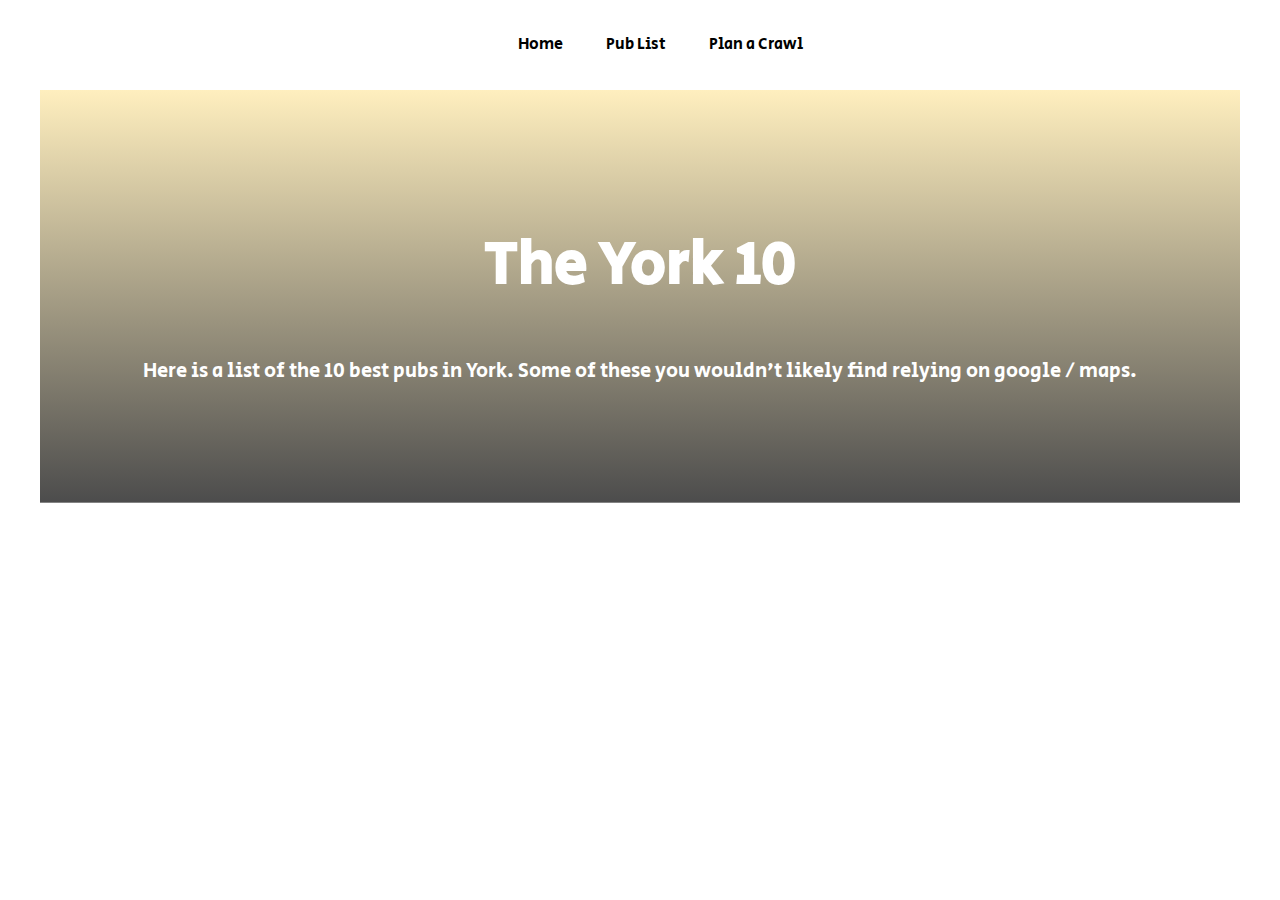
==== top-ten.html @ 05ddf8ec "changes" ====
<!DOCTYPE html>
<html>
    <head>
        <meta charset="utf-8">
        <title>york-top-10</title>
        <meta name="description" content="">
        <meta name="viewport" content="width=device-width, initial-scale=1">
        <link rel="stylesheet"  href="assets/css/normalise.css">
        <link rel="stylesheet" href="assets/css/main.css">
        <link href="https://fonts.googleapis.com/css2?family=Secular+One&display=swap" rel="stylesheet">
    </head>
    <body>
        <header class="index-header">
            <nav class="index-nav-links">
                <ul>
                    <li><a href="index.html">Home</a></li>
                    <li><a href="">Pub List</a></li>
                    <li><a href="">Plan a Crawl</a></li>
                </ul>
            </nav>
        </header>
        <main class="top-10-container">
            <section class="intro-image">
                <h1>The York 10</h1>
                <p>Here is a list of the 10 best pubs in York. Some of these you wouldn't likely
                    find relying on google / maps.
                </p>
            </section>
        </main>
    </body>
</html>
---- assets/css/normalise.css ----
/*! normalize.css v8.0.1 | MIT License | github.com/necolas/normalize.css */

/* Document
   ========================================================================== */

/**
 * 1. Correct the line height in all browsers.
 * 2. Prevent adjustments of font size after orientation changes in iOS.
 */

 html {
    line-height: 1.15; /* 1 */
    -webkit-text-size-adjust: 100%; /* 2 */
  }
  
  /* Sections
     ========================================================================== */
  
  /**
   * Remove the margin in all browsers.
   */
  
  body {
    margin: 0;
  }
  
  /**
   * Render the `main` element consistently in IE.
   */
  
  main {
    display: block;
  }
  
  /**
   * Correct the font size and margin on `h1` elements within `section` and
   * `article` contexts in Chrome, Firefox, and Safari.
   */
  
  h1 {
    font-size: 2em;
    margin: 0.67em 0;
  }
  
  /* Grouping content
     ========================================================================== */
  
  /**
   * 1. Add the correct box sizing in Firefox.
   * 2. Show the overflow in Edge and IE.
   */
  
  hr {
    box-sizing: content-box; /* 1 */
    height: 0; /* 1 */
    overflow: visible; /* 2 */
  }
  
  /**
   * 1. Correct the inheritance and scaling of font size in all browsers.
   * 2. Correct the odd `em` font sizing in all browsers.
   */
  
  pre {
    font-family: monospace, monospace; /* 1 */
    font-size: 1em; /* 2 */
  }
  
  /* Text-level semantics
     ========================================================================== */
  
  /**
   * Remove the gray background on active links in IE 10.
   */
  
  a {
    background-color: transparent;
  }
  
  /**
   * 1. Remove the bottom border in Chrome 57-
   * 2. Add the correct text decoration in Chrome, Edge, IE, Opera, and Safari.
   */
  
  abbr[title] {
    border-bottom: none; /* 1 */
    text-decoration: underline; /* 2 */
    text-decoration: underline dotted; /* 2 */
  }
  
  /**
   * Add the correct font weight in Chrome, Edge, and Safari.
   */
  
  b,
  strong {
    font-weight: bolder;
  }
  
  /**
   * 1. Correct the inheritance and scaling of font size in all browsers.
   * 2. Correct the odd `em` font sizing in all browsers.
   */
  
  code,
  kbd,
  samp {
    font-family: monospace, monospace; /* 1 */
    font-size: 1em; /* 2 */
  }
  
  /**
   * Add the correct font size in all browsers.
   */
  
  small {
    font-size: 80%;
  }
  
  /**
   * Prevent `sub` and `sup` elements from affecting the line height in
   * all browsers.
   */
  
  sub,
  sup {
    font-size: 75%;
    line-height: 0;
    position: relative;
    vertical-align: baseline;
  }
  
  sub {
    bottom: -0.25em;
  }
  
  sup {
    top: -0.5em;
  }
  
  /* Embedded content
     ========================================================================== */
  
  /**
   * Remove the border on images inside links in IE 10.
   */
  
  img {
    border-style: none;
  }
  
  /* Forms
     ========================================================================== */
  
  /**
   * 1. Change the font styles in all browsers.
   * 2. Remove the margin in Firefox and Safari.
   */
  
  button,
  input,
  optgroup,
  select,
  textarea {
    font-family: inherit; /* 1 */
    font-size: 100%; /* 1 */
    line-height: 1.15; /* 1 */
    margin: 0; /* 2 */
  }
  
  /**
   * Show the overflow in IE.
   * 1. Show the overflow in Edge.
   */
  
  button,
  input { /* 1 */
    overflow: visible;
  }
  
  /**
   * Remove the inheritance of text transform in Edge, Firefox, and IE.
   * 1. Remove the inheritance of text transform in Firefox.
   */
  
  button,
  select { /* 1 */
    text-transform: none;
  }
  
  /**
   * Correct the inability to style clickable types in iOS and Safari.
   */
  
  button,
  [type="button"],
  [type="reset"],
  [type="submit"] {
    -webkit-appearance: button;
  }
  
  /**
   * Remove the inner border and padding in Firefox.
   */
  
  button::-moz-focus-inner,
  [type="button"]::-moz-focus-inner,
  [type="reset"]::-moz-focus-inner,
  [type="submit"]::-moz-focus-inner {
    border-style: none;
    padding: 0;
  }
  
  /**
   * Restore the focus styles unset by the previous rule.
   */
  
  button:-moz-focusring,
  [type="button"]:-moz-focusring,
  [type="reset"]:-moz-focusring,
  [type="submit"]:-moz-focusring {
    outline: 1px dotted ButtonText;
  }
  
  /**
   * Correct the padding in Firefox.
   */
  
  fieldset {
    padding: 0.35em 0.75em 0.625em;
  }
  
  /**
   * 1. Correct the text wrapping in Edge and IE.
   * 2. Correct the color inheritance from `fieldset` elements in IE.
   * 3. Remove the padding so developers are not caught out when they zero out
   *    `fieldset` elements in all browsers.
   */
  
  legend {
    box-sizing: border-box; /* 1 */
    color: inherit; /* 2 */
    display: table; /* 1 */
    max-width: 100%; /* 1 */
    padding: 0; /* 3 */
    white-space: normal; /* 1 */
  }
  
  /**
   * Add the correct vertical alignment in Chrome, Firefox, and Opera.
   */
  
  progress {
    vertical-align: baseline;
  }
  
  /**
   * Remove the default vertical scrollbar in IE 10+.
   */
  
  textarea {
    overflow: auto;
  }
  
  /**
   * 1. Add the correct box sizing in IE 10.
   * 2. Remove the padding in IE 10.
   */
  
  [type="checkbox"],
  [type="radio"] {
    box-sizing: border-box; /* 1 */
    padding: 0; /* 2 */
  }
  
  /**
   * Correct the cursor style of increment and decrement buttons in Chrome.
   */
  
  [type="number"]::-webkit-inner-spin-button,
  [type="number"]::-webkit-outer-spin-button {
    height: auto;
  }
  
  /**
   * 1. Correct the odd appearance in Chrome and Safari.
   * 2. Correct the outline style in Safari.
   */
  
  [type="search"] {
    -webkit-appearance: textfield; /* 1 */
    outline-offset: -2px; /* 2 */
  }
  
  /**
   * Remove the inner padding in Chrome and Safari on macOS.
   */
  
  [type="search"]::-webkit-search-decoration {
    -webkit-appearance: none;
  }
  
  /**
   * 1. Correct the inability to style clickable types in iOS and Safari.
   * 2. Change font properties to `inherit` in Safari.
   */
  
  ::-webkit-file-upload-button {
    -webkit-appearance: button; /* 1 */
    font: inherit; /* 2 */
  }
  
  /* Interactive
     ========================================================================== */
  
  /*
   * Add the correct display in Edge, IE 10+, and Firefox.
   */
  
  details {
    display: block;
  }
  
  /*
   * Add the correct display in all browsers.
   */
  
  summary {
    display: list-item;
  }
  
  /* Misc
     ========================================================================== */
  
  /**
   * Add the correct display in IE 10+.
   */
  
  template {
    display: none;
  }
  
  /**
   * Add the correct display in IE 10.
   */
  
  [hidden] {
    display: none;
  }
---- assets/css/main.css ----
*,
*:before,
*:after {
    box-sizing: border-box;
}

body{
    font-family: "Secular One";
    font-size: 1.6rem;
    scroll-behavior: smooth;
}

html{
    font-size: 62.5%;
}

.index-header {
    width: 100%;
}

.index-nav-links {

}

.index-nav-links ul {
    text-align: center;
}

.index-nav-links ul li {
    list-style: none;
    display: inline-block;
    padding: 20px;
}

.index-nav-links ul li a {
    text-decoration: none;
    color: black;
}

.index-header ul li a:hover {
    text-decoration: underline;
}

.container{
    width: 100%;
    max-width: 1200px;
    margin: 0 auto;
    background-color: white;
}

.york-image{
    background-image: linear-gradient(rgba(0, 0, 0, 0.7), rgba(0, 0, 0, 0.7)),url("https://content.r9cdn.net/rimg/dimg/ac/cb/44365eb3-city-14673-1779551dd75.jpg?crop=true&width=1020&height=498");   
    width: 100%;
    margin: auto;
    padding: 100px 20px;
    background-position: center;
    background-size: cover;
    position: relative;
    display: flex;
    flex-direction: column;
    justify-content: center;
}

.york-image h1 {
    text-align: center;
    color: white;
    font-size: 60px;
    margin-bottom: 30px;
}

.york-image p {
    text-align: center;
    color: white;   
    margin: 0;
}

.content {
    padding: 50px 20px;
    display: flex;
    flex-direction: column;
    width: 100%;
    background-color: #DCDCDC;
}

.bistros, 
.bars {
    justify-content: center;
    display: flex;
    flex-direction: column;
}

.bistros-title,
.bars-title {
    text-align: center;
    font-size: 30px;
}

.pub-image{
    width: 100%;
    aspect-ratio: 16/9;
    border-radius: 2px;
}

.pub-title a{
    display: block;
    color: black;
    text-decoration: none;
    text-align: center;
    font-size: 16px;
    font-weight: 300;
}

.pub-title a:hover{
    text-decoration: underline;
    transition-duration: 0,5s;
}

.view-all-pubs {
    color: black;
    margin: 20px auto;
}

.view-all-pubs:hover{
    color: grey;
    transition-duration: 0.4s;
}

#about-container{
    width: 100%;
    max-width: 1200px;
    margin: 0 auto;
    background-color: white;
}

.about-image{
    background-image: linear-gradient(rgba(0, 0, 0, 0.7), rgba(0, 0, 0, 0.7)),url("https://cdn2.hometogo.net/assets/media/pics/1200_628/61186ed159b0d.jpg");   
    width: 100%;
    margin: auto;
    padding: 100px 20px;
    background-position: center;
    background-size: cover;
    position: relative;
    display: flex;
    flex-direction: column;
    justify-content: center;
}

.about-image h1 {
    text-align: center;
    justify-content: flex-start;
    color: white;
    font-size: 60px;
    margin-bottom: 30px;
}

.about-image p {
    text-align: center;
    color: white;   
    margin: 0;
    line-height: 40px;
    font-size: 18px;
}

.bottom-note {
    position:absolute;
    bottom: 0;
    text-align: center;
    right: 0;
    left: 0;
}

/* Top 10 page */

.top-10-container{
    width: 100%;
    max-width: 1200px;
    margin: 0 auto;
    background-color: white;
}

.intro-image{
    background-image: linear-gradient(rgba(255, 232, 163, 0.7), rgba(0, 0, 0, 0.7)),url("https://ca1-york.dccdn.net/miscellaneous/Intro-Panel-Section/_1200x630_crop_center-center_82_none/download-43.jpg?v=1623752212");   
    width: 100%;
    margin: auto;
    padding: 100px 20px;
    background-position: center;
    background-size: cover;
    position: relative;
    display: flex;
    flex-direction: column;
    justify-content: center;
}

.intro-image h1 {
    color: white;
    text-align: center;
    font-size: 60px;
}

.intro-image p {
    color: white;
    text-align: center;
    font-size: 20px;
}



@media screen and (min-width: 550px){
    body{

    }
    .pubs-container{
        display: flex;
        flex-wrap: wrap;
        justify-content: space-between;
    }
    .pub {
        width: 48.5%;
    }
    .number-1-content{
        display: flex;
        flex-wrap: wrap;
        justify-content: space-between; 
    }
}

@media screen and (min-width: 620px){
    body{

    }
}

@media screen and (min-width: 768px){
    body{

    }
}

@media screen and (min-width: 900px){
    body{

    }
}

@media screen and (min-width: 1024px){
    body{

    }
}

@media screen and (min-width: 1200px){
    body{
    }
    .content {
        flex-direction: row;
        justify-content: space-between;
        padding: 50px 40px;
    }
    .bars,
    .bistros {
        width: 48.5%;
    }
}

@media screen and (min-width: 1600px){
    body{

    }
}
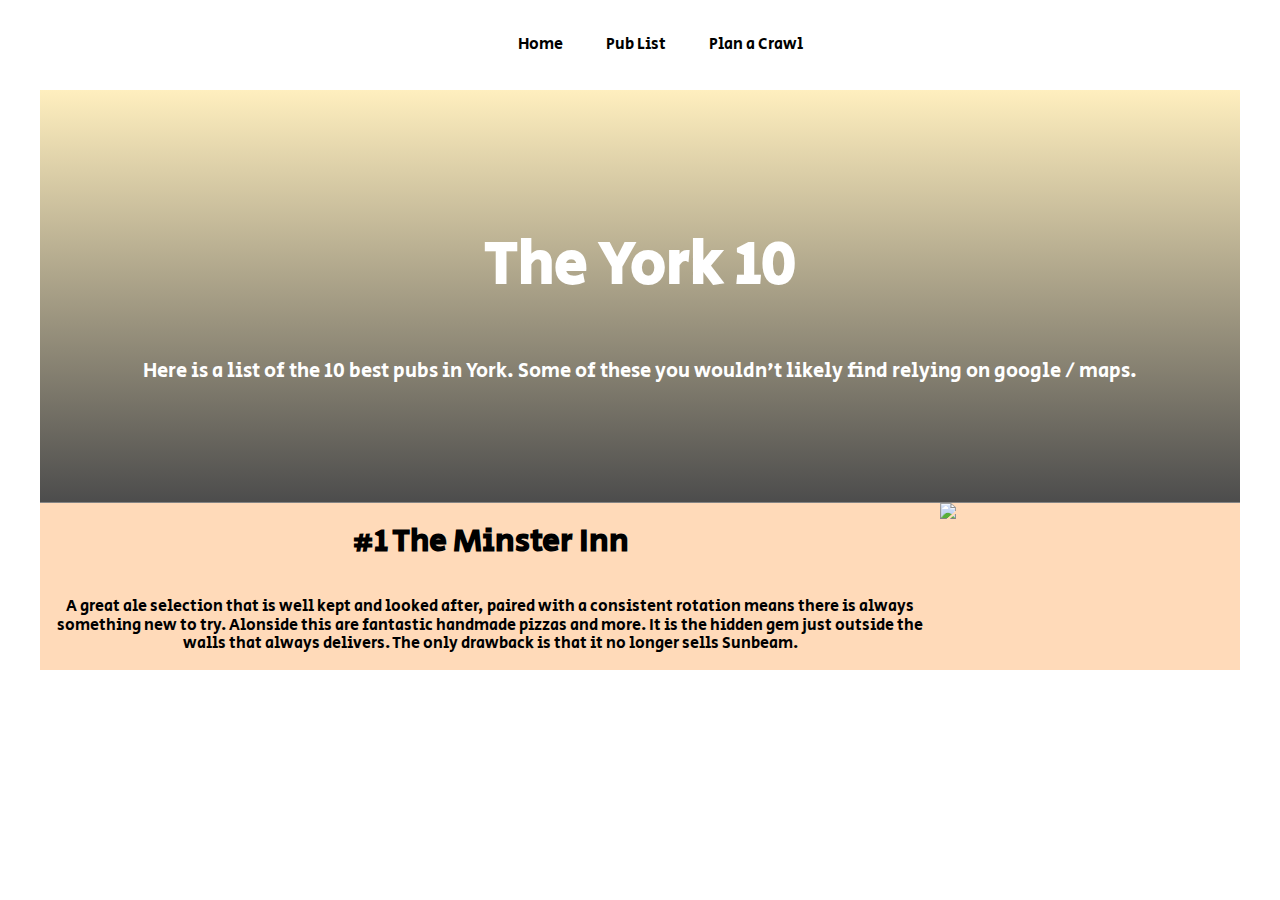
==== commit 67fdfc5a: "reactivity changes" ====
--- a/top-ten.html
+++ b/top-ten.html
@@ -26,6 +26,24 @@
                     find relying on google / maps.
                 </p>
             </section>
+            <section class="top-10-content">
+                <section class="number-1-text">
+                    <div class="number-1-container">
+                        <h1>#1 The Minster Inn</h1>
+                        <p> A great ale selection that is well kept and looked after, paired with a consistent rotation means there is always something new
+                            to try. Alonside this are fantastic handmade pizzas and more. It is the hidden gem just 
+                            outside the walls that always delivers. The only drawback is that it no longer sells 
+                            Sunbeam. 
+                        </p>
+                    </div>
+                </section>
+
+                <section class="number-1-image">
+                    <div class="number-1-container">
+                        <img class="minster-inn-image" src="https://media-cdn.tripadvisor.com/media/photo-m/1280/1b/f5/6f/5d/the-minster-inn.jpg">
+                    </div>
+                </section>
+            </section>
         </main>
     </body>
 </html>--- a/assets/css/main.css
+++ b/assets/css/main.css
@@ -203,6 +203,39 @@
     font-size: 20px;
 }
 
+.top-10-content {
+    display: flex;
+    flex-direction: row;
+    width: 100%;
+    background-color: peachpuff;
+    justify-content: space-between;
+}
+
+.intro-image,
+.number-1-text {
+    justify-content: center;
+    display: flex;
+    flex-direction: column;
+}
+
+.number-1-container{
+    display: flex;
+    flex-direction: column;
+    justify-content: center;
+    position: relative;
+}
+
+.minster-inn-image{
+    width: 100%;
+    display: flex;
+    margin: auto;
+    min-width: 300px;
+}
+
+.number-1-text{
+    text-align: center;
+}
+
 
 
 @media screen and (min-width: 550px){
@@ -217,10 +250,10 @@
     .pub {
         width: 48.5%;
     }
-    .number-1-content{
+    .number-1-container{
         display: flex;
         flex-wrap: wrap;
-        justify-content: space-between; 
+        justify-content: flex-start;
     }
 }
 
@@ -233,6 +266,11 @@
 @media screen and (min-width: 768px){
     body{
 
+    }
+    .number-1-container{
+        display: flex;
+        flex-wrap: wrap;
+        justify-content: flex-start;
     }
 }
 
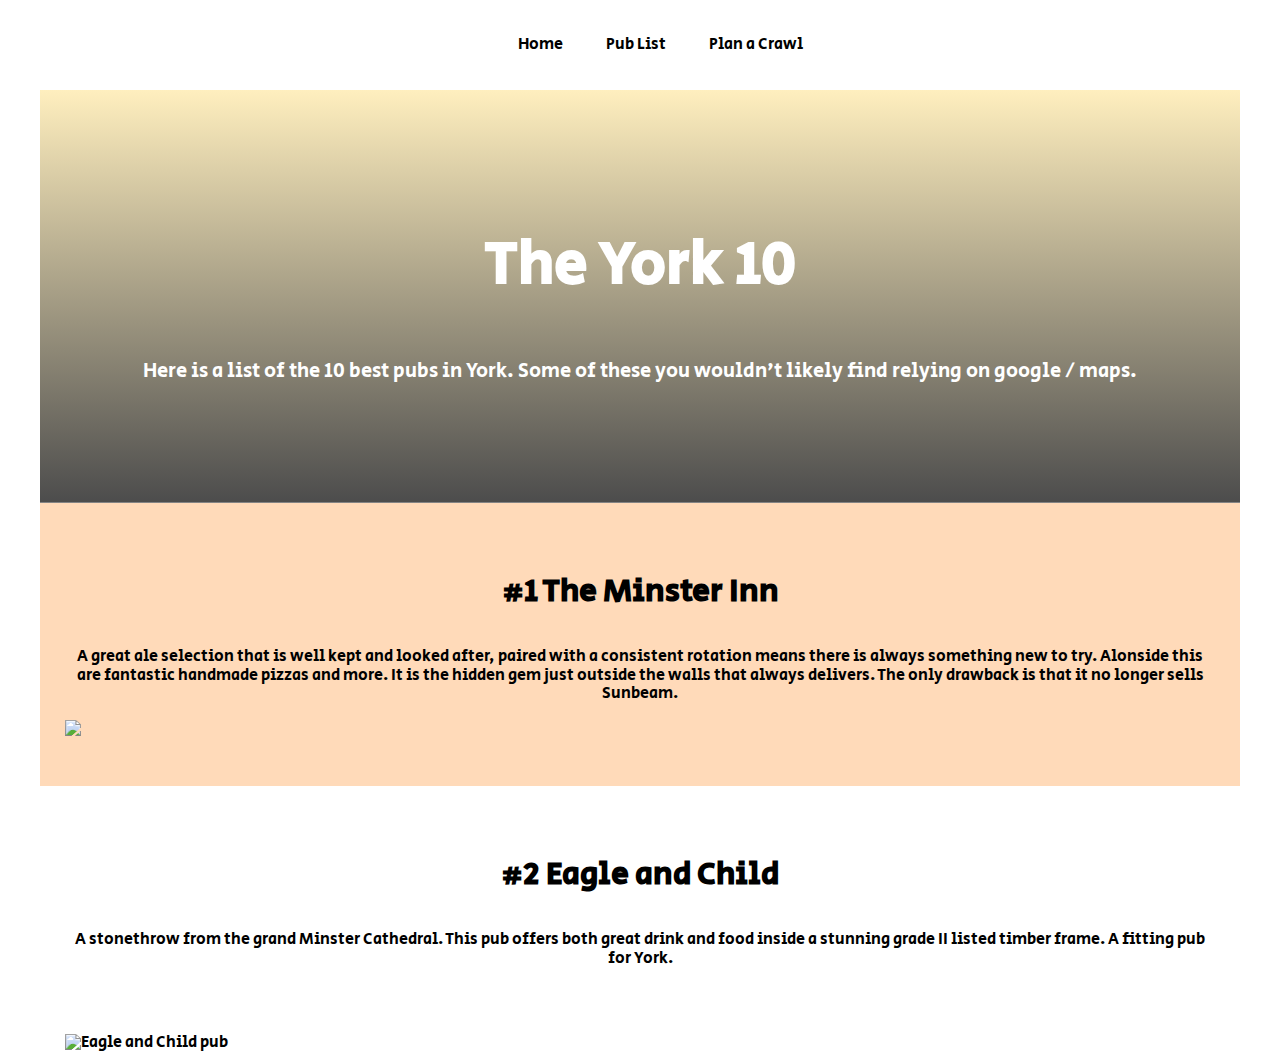
==== commit b37d605a: "Mobile userface" ====
--- a/top-ten.html
+++ b/top-ten.html
@@ -26,7 +26,7 @@
                     find relying on google / maps.
                 </p>
             </section>
-            <section class="top-10-content">
+            <section class="top-10-content-peach">
                 <section class="number-1-text">
                     <div class="number-1-container">
                         <h1>#1 The Minster Inn</h1>
@@ -37,10 +37,24 @@
                         </p>
                     </div>
                 </section>
-
                 <section class="number-1-image">
                     <div class="number-1-container">
-                        <img class="minster-inn-image" src="https://media-cdn.tripadvisor.com/media/photo-m/1280/1b/f5/6f/5d/the-minster-inn.jpg">
+                        <img class="minster-image" src="https://images.otstatic.com/prod1/31067432/1/large.jpg">
+                    </div>
+                </section>
+            </section>
+            <section class="top-10-content-white">
+                <section class="number-2-text">
+                    <div class="number-2-container">
+                        <h1>#2 Eagle and Child</h1>
+                        <p>A stonethrow from the grand Minster Cathedral. This pub offers
+                            both great drink and food inside a stunning grade II
+                        listed timber frame. A fitting pub for York. </p>
+                    </div>
+                </section>
+                <section class="number-2-image">
+                    <div class="number-2-container">
+                        <img class="eagle-and-child" src="https://yorkshirefoodguide.co.uk/wp-content/uploads/2021/05/Pubs-in-York-Eagle-and-Child-2.jpeg" alt="Eagle and Child pub">
                     </div>
                 </section>
             </section>
--- a/assets/css/main.css
+++ b/assets/css/main.css
@@ -203,20 +203,13 @@
     font-size: 20px;
 }
 
-.top-10-content {
-    display: flex;
-    flex-direction: row;
+.top-10-content-peach {
+    padding: 50px 25px;
+    display: block;
     width: 100%;
     background-color: peachpuff;
-    justify-content: space-between;
-}
-
-.intro-image,
-.number-1-text {
-    justify-content: center;
-    display: flex;
-    flex-direction: column;
-}
+}
+
 
 .number-1-container{
     display: flex;
@@ -225,15 +218,35 @@
     position: relative;
 }
 
-.minster-inn-image{
-    width: 100%;
-    display: flex;
-    margin: auto;
-    min-width: 300px;
-}
-
 .number-1-text{
     text-align: center;
+}
+
+.top-10-content-white {
+    padding: 0 25px;
+    display: block;
+    width: 100%;
+    background-color: white;
+}
+
+.eagle-and-child{
+    width: 100%;
+}
+
+.number-2-container{
+    padding-top: 50px;
+    display: flex;
+    flex-direction: column;
+    justify-content: center;
+    position: relative;
+}
+
+.number-2-text{
+    text-align: center;
+}
+
+.minster-image{
+    width: 100%;
 }
 
 
@@ -250,11 +263,6 @@
     .pub {
         width: 48.5%;
     }
-    .number-1-container{
-        display: flex;
-        flex-wrap: wrap;
-        justify-content: flex-start;
-    }
 }
 
 @media screen and (min-width: 620px){
@@ -266,11 +274,6 @@
 @media screen and (min-width: 768px){
     body{
 
-    }
-    .number-1-container{
-        display: flex;
-        flex-wrap: wrap;
-        justify-content: flex-start;
     }
 }
 
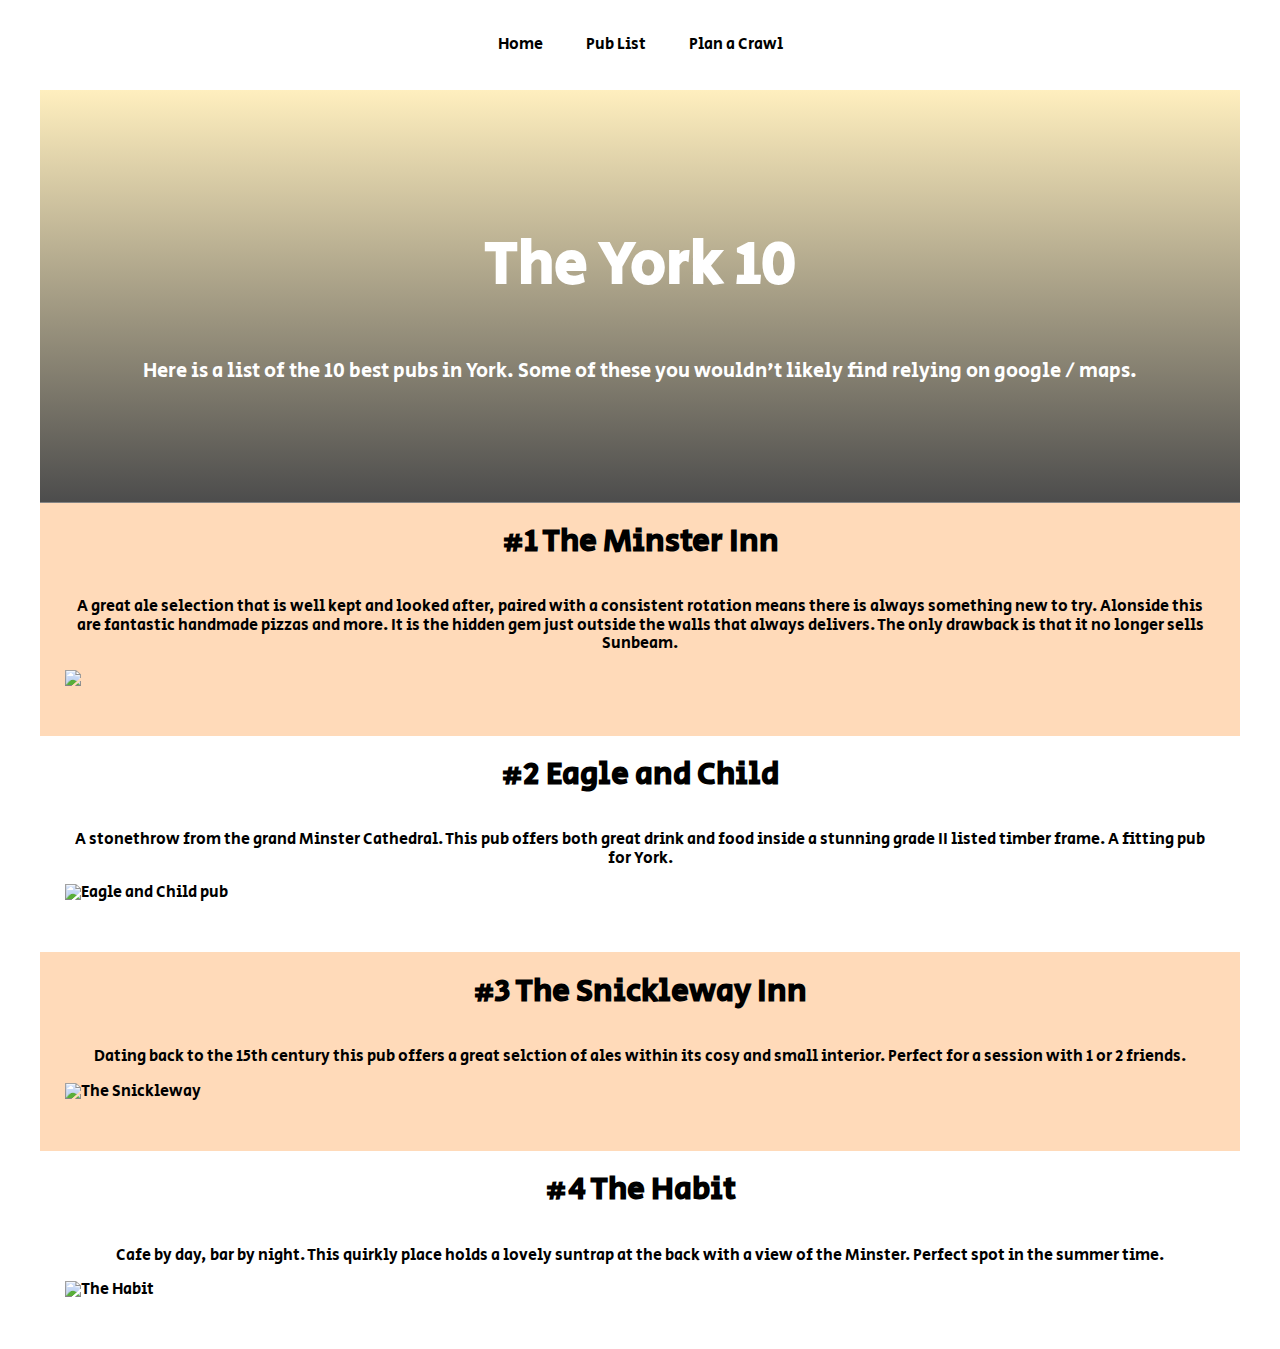
==== commit 09ca5ad5: "top 10 list added too" ====
--- a/top-ten.html
+++ b/top-ten.html
@@ -39,22 +39,53 @@
                 </section>
                 <section class="number-1-image">
                     <div class="number-1-container">
-                        <img class="minster-image" src="https://images.otstatic.com/prod1/31067432/1/large.jpg">
+                        <img class="eagle-and-child" src="https://images.otstatic.com/prod1/31067432/1/large.jpg">
                     </div>
                 </section>
             </section>
             <section class="top-10-content-white">
-                <section class="number-2-text">
-                    <div class="number-2-container">
+                <section class="number-1-text">
+                    <div class="number-1-container">
                         <h1>#2 Eagle and Child</h1>
                         <p>A stonethrow from the grand Minster Cathedral. This pub offers
                             both great drink and food inside a stunning grade II
                         listed timber frame. A fitting pub for York. </p>
                     </div>
                 </section>
-                <section class="number-2-image">
-                    <div class="number-2-container">
+                <section class="number-1-image">
+                    <div class="number-1-container">
                         <img class="eagle-and-child" src="https://yorkshirefoodguide.co.uk/wp-content/uploads/2021/05/Pubs-in-York-Eagle-and-Child-2.jpeg" alt="Eagle and Child pub">
+                    </div>
+                </section>
+            </section>
+            <section class="top-10-content-peach">
+                <section class="number-1-text">
+                    <div class="number-1-container">
+                        <h1>#3 The Snickleway Inn</h1>
+                        <p>Dating back to the 15th century this pub offers a great selction of ales 
+                        within its cosy and small interior. Perfect for a session with 1 or 2 friends.
+                        </p>
+                    </div>
+                </section>
+                <section class="number-1-image">
+                    <div class="number-1-container">
+                        <img class="eagle-and-child" src="https://the-yorkshireman.com/wp-content/uploads/2022/08/The-Snickleway-Inn.jpg" alt="The Snickleway">
+                    </div>
+                </section>
+            </section>
+            
+            <section class="top-10-content-white">
+                <section class="number-1-text">
+                    <div class="number-1-container">
+                        <h1>#4 The Habit</h1>
+                        <p>Cafe by day, bar by night. This quirkly place holds a lovely suntrap at the back
+                            with a view of the Minster. Perfect spot in the summer time.
+                        </p>
+                    </div>
+                </section>
+                <section class="number-1-image">
+                    <div class="number-1-container">
+                        <img class="eagle-and-child" src="https://media.timeout.com/images/105569266/image.jpg" alt="The Habit">
                     </div>
                 </section>
             </section>
--- a/assets/css/main.css
+++ b/assets/css/main.css
@@ -24,6 +24,7 @@
 
 .index-nav-links ul {
     text-align: center;
+    padding: 0;
 }
 
 .index-nav-links ul li {
@@ -204,7 +205,7 @@
 }
 
 .top-10-content-peach {
-    padding: 50px 25px;
+    padding: 0px 25px 50px 25px;
     display: block;
     width: 100%;
     background-color: peachpuff;
@@ -223,7 +224,7 @@
 }
 
 .top-10-content-white {
-    padding: 0 25px;
+    padding: 0px 25px 50px 25px;
     display: block;
     width: 100%;
     background-color: white;
@@ -234,7 +235,6 @@
 }
 
 .number-2-container{
-    padding-top: 50px;
     display: flex;
     flex-direction: column;
     justify-content: center;
